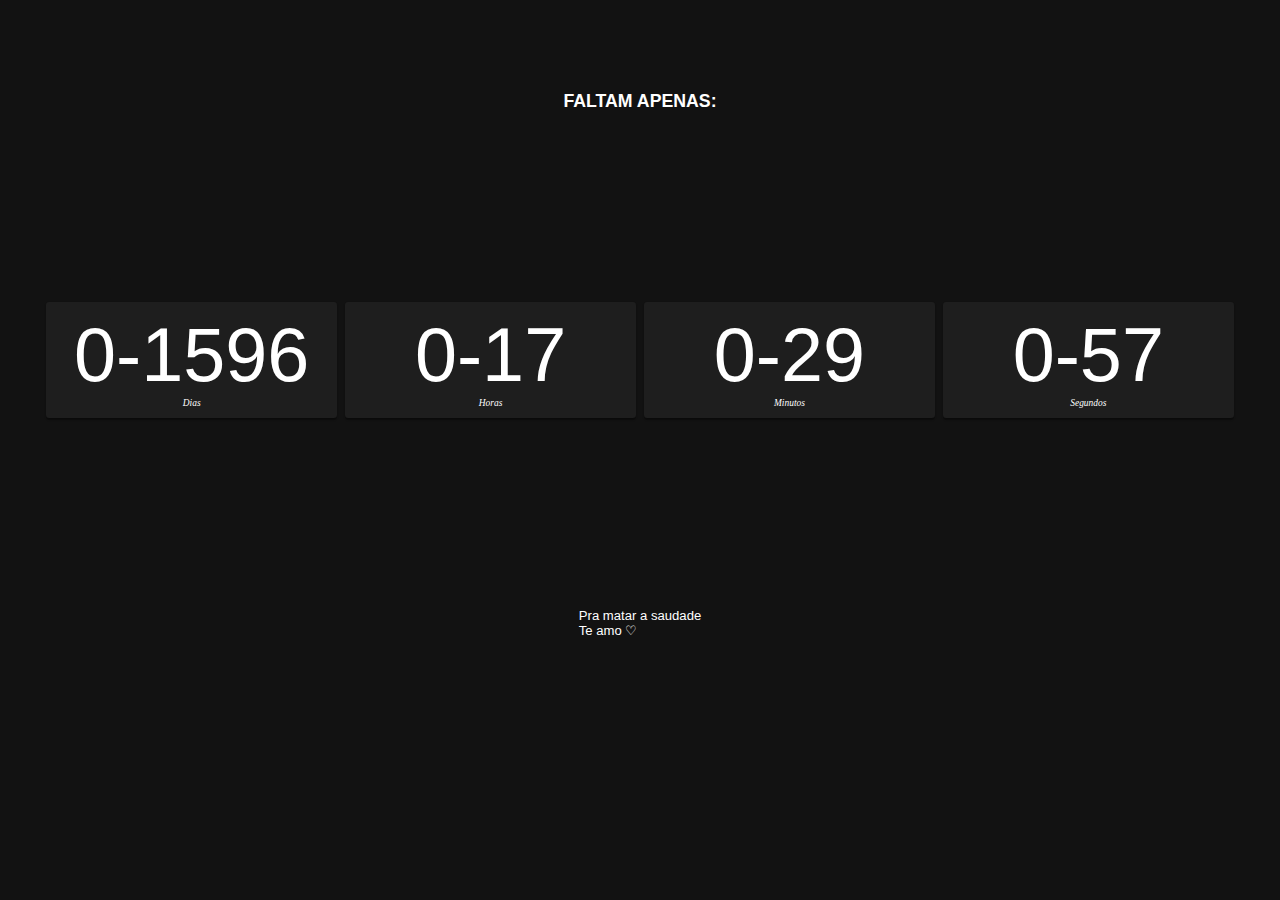
==== index.html @ 662ff64b "Update index.html" ====
<!DOCTYPE html>
<html lang="pt-br">
<head>
    <meta charset="UTF-8">
    <meta http-equiv="X-UA-Compatible" content="IE=edge">
    <meta name="viewport" content="width=device-width, initial-scale=1.0">
    <link rel="stylesheet" href="css/style.css">
    <title>Faltam apenas...</title>
</head>
<body>

    <div class="title">
        <h2>
            Faltam apenas:
        </h2>
    </div>
    <ul class="countdown">
        <li>
            <span data-time></span>
            <div>Dias</div>
        </li>
        <li>
            <span data-time></span>
            <div>Horas</div>
        </li>
        <li>
            <span data-time></span>
            <div>Minutos</div>
        </li>
        <li>
            <span data-time></span>
            <div>Segundos</div>
        </li>
    </ul>
    <!--
    <div class="footer">
        <p> pra gente matar a saudade </p>
    </div> -->
    
    <div class="footer"> Pra matar a saudade <br> Te amo &#x2661; </div>
    <script type="module" src="./js/script.js"></script>
</body>
</html>
---- css/style.css ----
* {
    margin: 0px;
    padding: 0px;
    zoom: 90%;
}

li {
    list-style: none;
}

body {
    height: 100vh;
    background: #121212;
    display: grid;
    align-items: center;
}

.countdown {
    display: grid;
    grid-template-columns: repeat(auto-fit, minmax(280px, 400px));
    justify-content: center;
    gap: 10px;
    padding: 10px;
}

.countdown li {
    font-family: Georgia, 'Times New Roman', Times, serif;
    font-style: italic;
    padding: 1rem;
    color: white;
    background: #1e1e1e;
    border-radius: 5px;
    box-shadow: 0 2px 2px rgba(0, 0, 0, 0.4);
    text-align: center;
}

.countdown li span {
    font-family: Arial, Helvetica, sans-serif;
    font-style: normal;
    font-size: 8rem;
}

.title {
    display: grid;
    align-items: center;
    justify-content: center;
    font-family: Arial, Helvetica, sans-serif;
    font-size: large;
    text-transform: uppercase;
    color: white;
}

.footer {
    display: grid;
    align-items: center;
    justify-content: center;
    font-family: Arial, Helvetica, sans-serif;
    font-size: large;
    color: white;
}
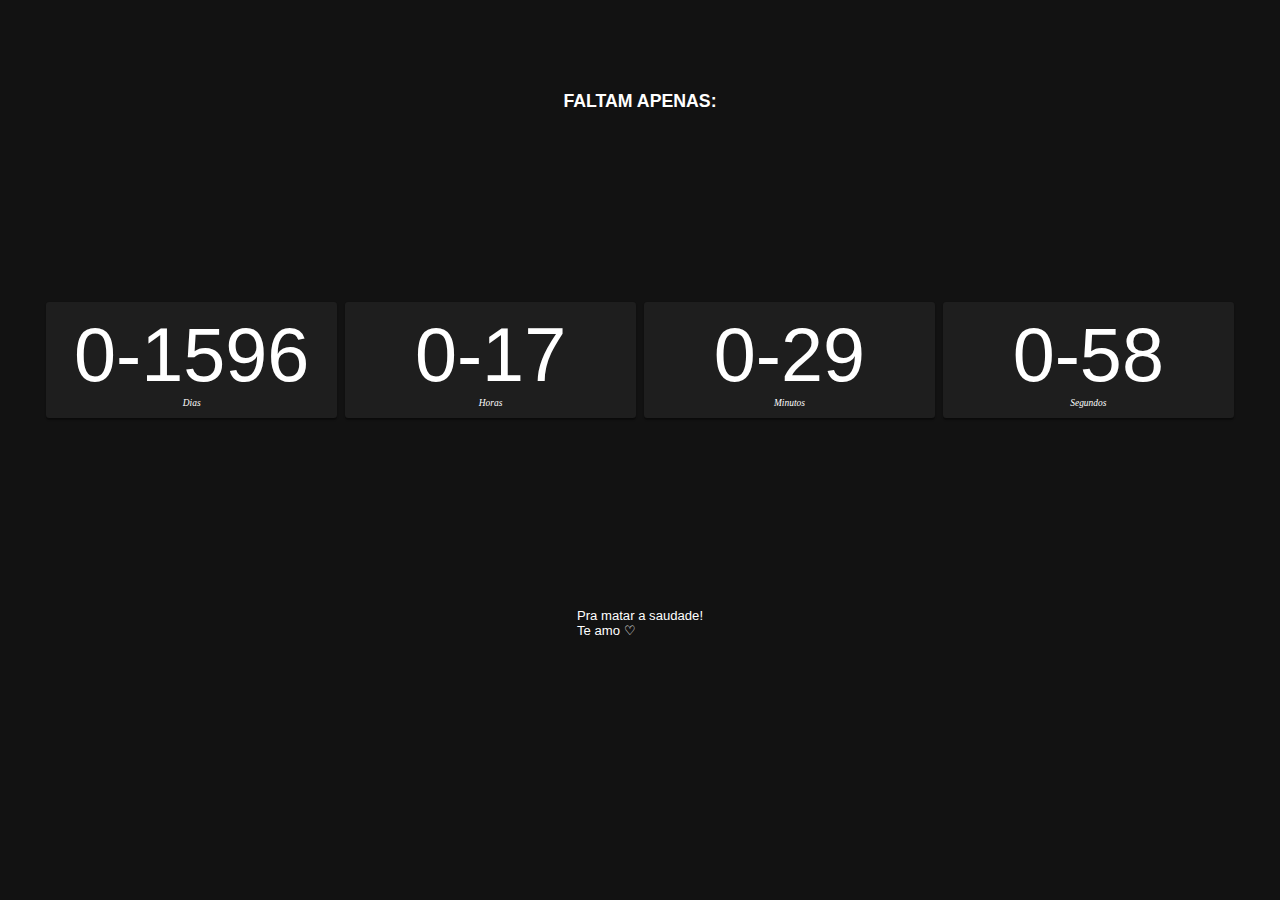
==== commit 2b21c350: "Update index.html" ====
--- a/index.html
+++ b/index.html
@@ -37,7 +37,7 @@
         <p> pra gente matar a saudade </p>
     </div> -->
     
-    <div class="footer"> Pra matar a saudade <br> Te amo &#x2661; </div>
+    <div class="footer"> Pra matar a saudade! <br> Te amo &#x2661; </div>
     <script type="module" src="./js/script.js"></script>
 </body>
 </html>
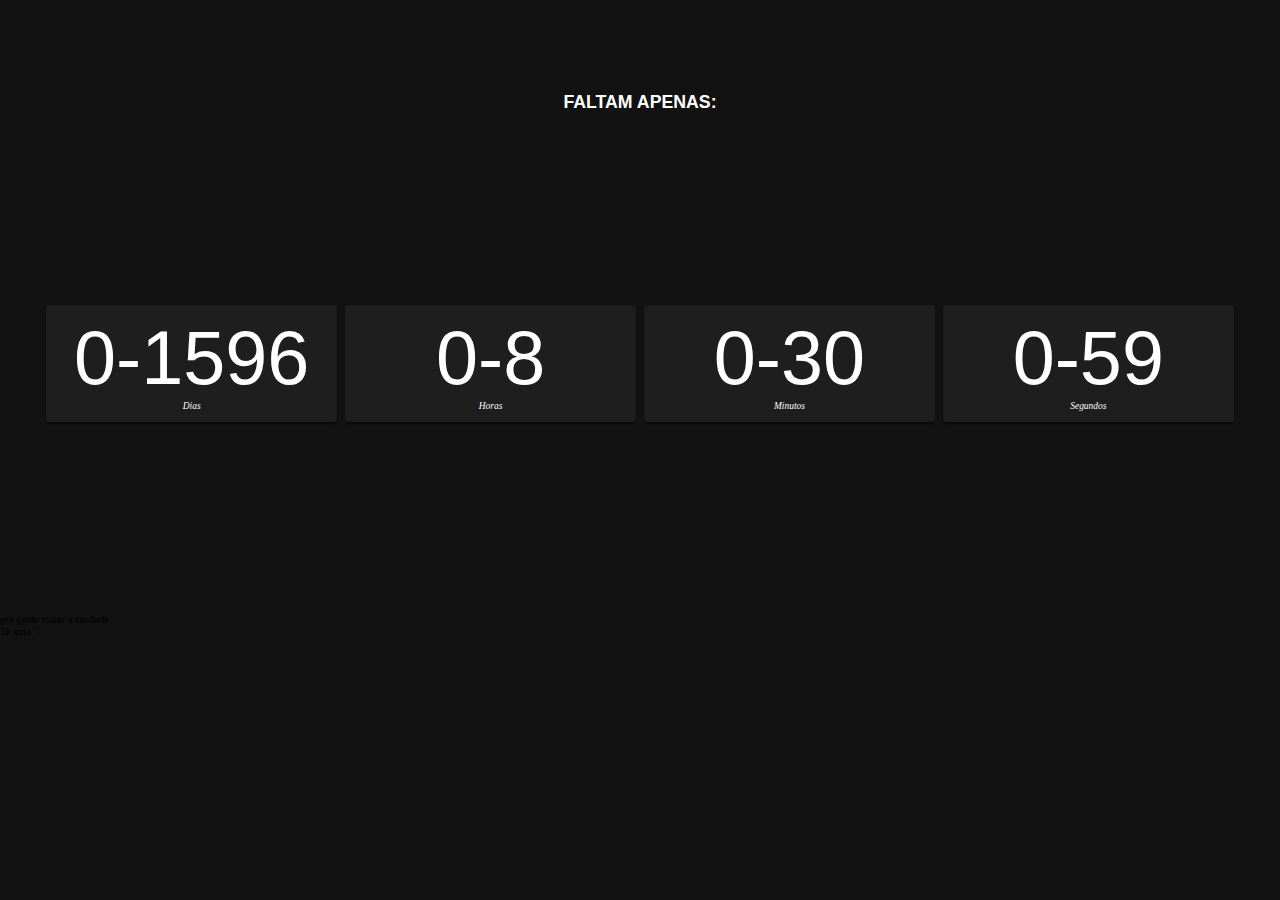
==== commit 3b3744ee: "Add files via upload" ====
--- a/index.html
+++ b/index.html
@@ -32,12 +32,10 @@
             <div>Segundos</div>
         </li>
     </ul>
-    <!--
-    <div class="footer">
-        <p> pra gente matar a saudade </p>
-    </div> -->
-    
-    <div class="footer"> Pra matar a saudade! <br> Te amo &#x2661; </div>
+    <div class="message">
+        <p>pra gente matar a saudade <br> Te amo &#x2661;</p>
+    </div>
+
     <script type="module" src="./js/script.js"></script>
 </body>
-</html>
+</html>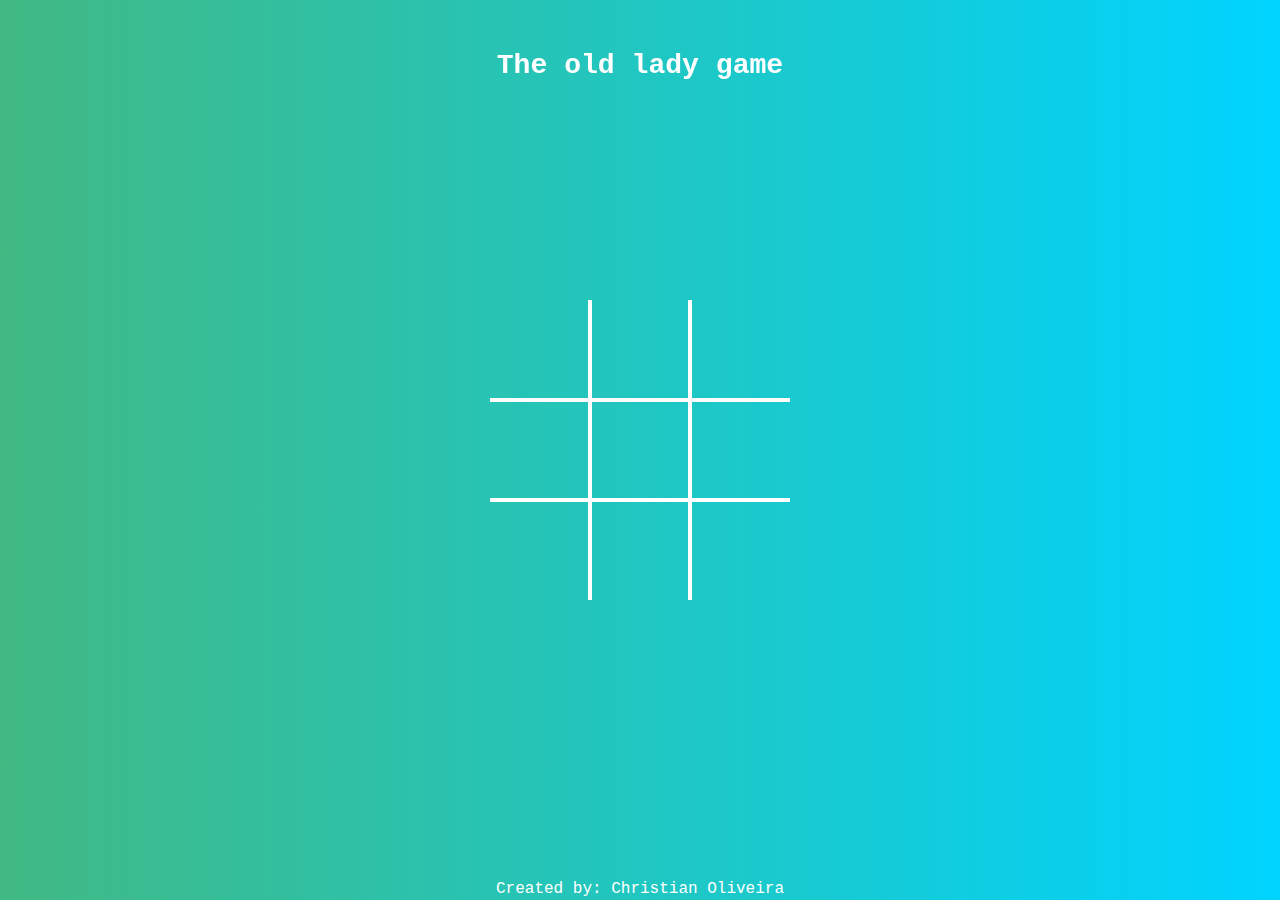
==== commit 4a0e8a49: "Add files via upload" ====
--- a/index.html
+++ b/index.html
@@ -1,41 +1,38 @@
 <!DOCTYPE html>
-<html lang="pt-br">
+<html lang="en">
 <head>
     <meta charset="UTF-8">
     <meta http-equiv="X-UA-Compatible" content="IE=edge">
     <meta name="viewport" content="width=device-width, initial-scale=1.0">
+    <title>The old lady game!</title>
     <link rel="stylesheet" href="css/style.css">
-    <title>Faltam apenas...</title>
 </head>
 <body>
-
-    <div class="title">
-        <h2>
-            Faltam apenas:
-        </h2>
+    
+    <div class="header">
+        <h3>The old lady game</h3>
     </div>
-    <ul class="countdown">
-        <li>
-            <span data-time></span>
-            <div>Dias</div>
-        </li>
-        <li>
-            <span data-time></span>
-            <div>Horas</div>
-        </li>
-        <li>
-            <span data-time></span>
-            <div>Minutos</div>
-        </li>
-        <li>
-            <span data-time></span>
-            <div>Segundos</div>
-        </li>
-    </ul>
-    <div class="message">
-        <p>pra gente matar a saudade <br> Te amo &#x2661;</p>
+    <div class="board" data-board>
+        <div class="cell" data-cell></div>
+        <div class="cell" data-cell></div>
+        <div class="cell" data-cell></div>
+        <div class="cell" data-cell></div>
+        <div class="cell" data-cell></div>
+        <div class="cell" data-cell></div>
+        <div class="cell" data-cell></div>
+        <div class="cell" data-cell></div>
+        <div class="cell" data-cell></div>
+    </div>
+    
+    <div class="footer">
+        <p>Created by: Christian Oliveira</p>
     </div>
 
-    <script type="module" src="./js/script.js"></script>
+    <div class="winning-message" data-winning-message>
+        <p class="winning-message-text" data-winning-message-text></p>
+        <button class="winning-message-button" data-restart-button>Reiniciar</button>
+    </div>
+    
+    <script src="js/scripts.js"></script>
 </body>
 </html>--- a/css/style.css
+++ b/css/style.css
@@ -1,60 +1,164 @@
 * {
-    margin: 0px;
-    padding: 0px;
-    zoom: 90%;
-}
-
-li {
-    list-style: none;
+    box-sizing: border-box;
+    padding: 0;
+    margin: 0;
+    /* border: 1px solid red;*/
 }
 
 body {
+    background: linear-gradient(90deg, rgba(65, 185, 131, 1) 0%, rgba(0, 212, 255,1) 100%);
     height: 100vh;
-    background: #121212;
-    display: grid;
-    align-items: center;
+    width: 100%;
 }
 
-.countdown {
-    display: grid;
-    grid-template-columns: repeat(auto-fit, minmax(280px, 400px));
+.header {
+    width: 100vw;
+    display: flex;
+    align-items: center;
     justify-content: center;
-    gap: 10px;
-    padding: 10px;
+    position: fixed;
+    top: 50px;
+    color: white;
+    font-family: 'Courier New', Courier, monospace;
+    font-size: 1.5rem;
 }
 
-.countdown li {
-    font-family: Georgia, 'Times New Roman', Times, serif;
-    font-style: italic;
-    padding: 1rem;
+.footer {
+    width: 100%;
+    display: flex;
+    position: relative;
+    align-items: center;
+    justify-items: center;
+    align-content: center;
+    justify-content: center;
+    font-family: 'Courier New', Courier, monospace;
     color: white;
-    background: #1e1e1e;
-    border-radius: 5px;
-    box-shadow: 0 2px 2px rgba(0, 0, 0, 0.4);
-    text-align: center;
+    bottom: 20px;
 }
 
-.countdown li span {
-    font-family: Arial, Helvetica, sans-serif;
-    font-style: normal;
-    font-size: 8rem;
+.board {
+    display: grid;
+    width: 100%;
+    height: 100%;
+    justify-content: center;
+    align-content: center;
+    justify-items: center;
+    align-items: center;
+    grid-template-columns: repeat(3, auto);
 }
 
-.title {
-    display: grid;
+.board.x .cell:not(.x):not(.circle):hover::after,
+.board.x .cell:not(.x):not(.circle):hover::before,
+.board.circle .cell:not(.x):not(.circle):hover::after,
+.board.circle .cell:not(.x):not(.circle):hover::before {
+    background: rgba(255, 255, 255, 0.3) !important;
+    cursor: pointer;
+}
+
+/* Célula */ 
+.cell {
+    width: 100px;
+    height: 100px;
+    border: 2px solid white;
+    display: flex;
+    justify-content: center;
     align-items: center;
+    position: relative;
+}
+
+.cell.x, 
+.cell.circle {
+    cursor: not-allowed;
+}
+
+.cell:nth-child(1),
+.cell:nth-child(2),
+.cell:nth-child(3) {
+    border-top: none;
+}
+.cell:nth-child(1),
+.cell:nth-child(4),
+.cell:nth-child(7) {
+    border-left: none;
+}
+.cell:nth-child(3),
+.cell:nth-child(6),
+.cell:nth-child(9) {
+    border-right: none;
+}
+.cell:nth-child(7),
+.cell:nth-child(8),
+.cell:nth-child(9) {
+    border-bottom: none;
+}
+
+/* X */
+.cell.x::before,
+.cell.x::after,
+.board.x .cell:not(.x):not(.circle):hover::after,
+.board.x .cell:not(.x):not(.circle):hover::before{
+    content: "";
+    height: calc(100px*0.15);
+    width: calc(100px*0.9);
+    background: white;
+    position: absolute;
+}
+.cell.x::before,
+.board.x .cell:not(.x):not(.circle):hover::before {
+    transform: rotate(45deg);
+}
+.cell.x::after,
+.board.x .cell:not(.x):not(.circle):hover::after {
+    transform: rotate(-45deg);
+}
+
+/* circle */
+.cell.circle::before,
+.cell.circle::after,
+.board.circle .cell:not(.x):not(.circle):hover::after,
+.board.circle .cell:not(.x):not(.circle):hover::before {
+    content: "";
+    height: calc(100px*0.9);
+    width: calc(100px*0.9);
+    background: white;
+    position: absolute;
+    border-radius: 50%;
+}
+
+.winning-message {
+    display: none;
+    position: fixed;
+    top: 0;
+    left: 0;
+    right: 0;
+    bottom: 0;
     justify-content: center;
-    font-family: Arial, Helvetica, sans-serif;
-    font-size: large;
-    text-transform: uppercase;
+    align-items: center;
+    background-color: rgba(0, 0, 0, 0.8);
+    flex-direction: column;
+}
+
+.winning-message-button {
+    font-size: 2.5rem;
+    background-color: rgba(65, 185, 131, 1);
+    padding: 10px 15px;
+    cursor: pointer;
+    border-radius: 5px;
+    border: none;
+    margin-top: 16px;
     color: white;
 }
 
-.footer {
-    display: grid;
-    align-items: center;
-    justify-content: center;
-    font-family: Arial, Helvetica, sans-serif;
-    font-size: large;
+.winning-message-button:hover {
+    background-color: white;
+    color: rgba(65, 185, 131, 1);
+}
+
+.winning-message-text {
     color: white;
+    font-size: 5rem;
 }
+
+.show-winning-message {
+    display: flex;
+}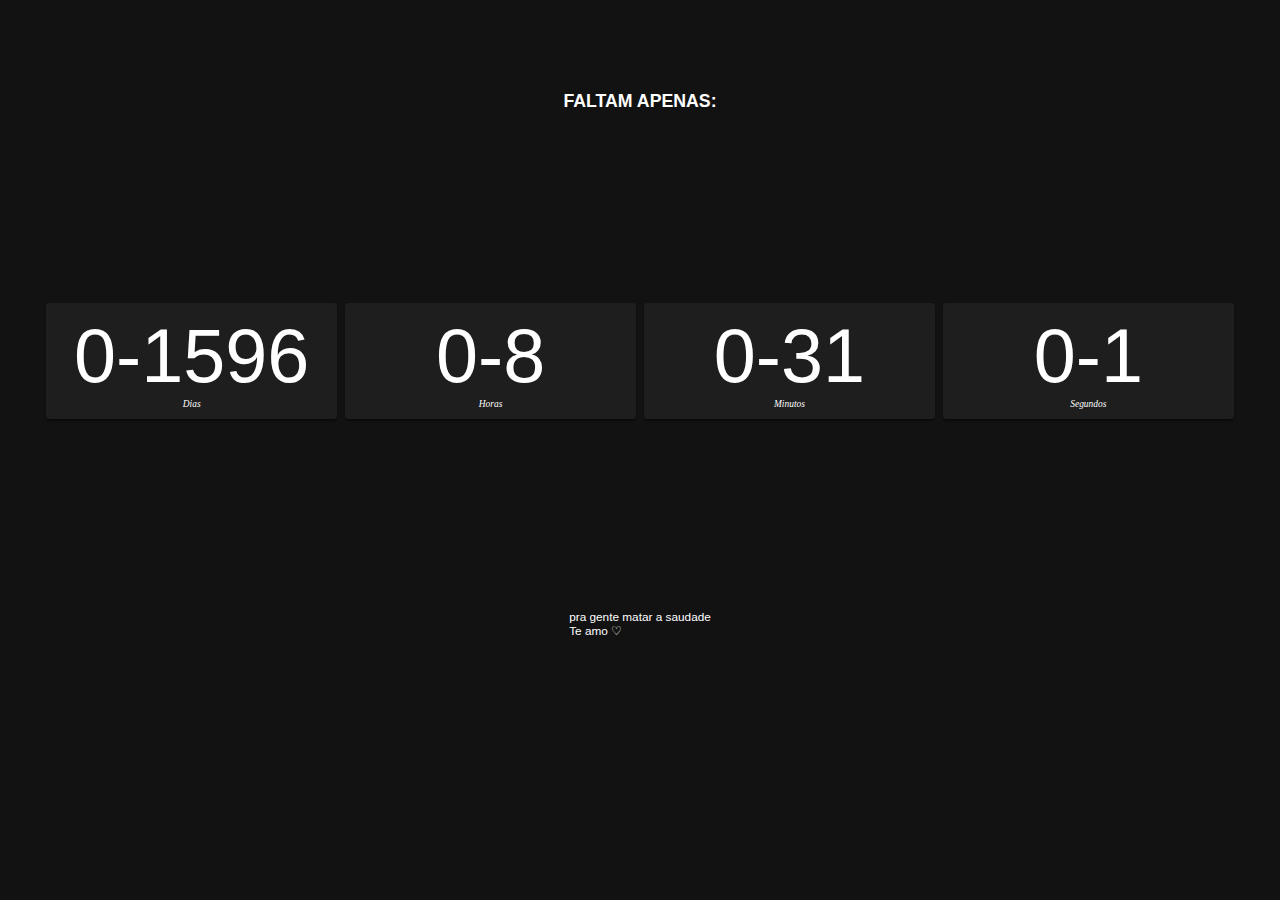
==== commit c23b009f: "Add files via upload" ====
--- a/index.html
+++ b/index.html
@@ -1,38 +1,43 @@
 <!DOCTYPE html>
-<html lang="en">
+<html lang="pt-br">
 <head>
     <meta charset="UTF-8">
     <meta http-equiv="X-UA-Compatible" content="IE=edge">
     <meta name="viewport" content="width=device-width, initial-scale=1.0">
-    <title>The old lady game!</title>
     <link rel="stylesheet" href="css/style.css">
+    <title>Faltam apenas...</title>
 </head>
 <body>
-    
-    <div class="header">
-        <h3>The old lady game</h3>
-    </div>
-    <div class="board" data-board>
-        <div class="cell" data-cell></div>
-        <div class="cell" data-cell></div>
-        <div class="cell" data-cell></div>
-        <div class="cell" data-cell></div>
-        <div class="cell" data-cell></div>
-        <div class="cell" data-cell></div>
-        <div class="cell" data-cell></div>
-        <div class="cell" data-cell></div>
-        <div class="cell" data-cell></div>
-    </div>
-    
-    <div class="footer">
-        <p>Created by: Christian Oliveira</p>
+
+    <div class="title">
+        <h2>
+            Faltam apenas:
+        </h2>
     </div>
 
-    <div class="winning-message" data-winning-message>
-        <p class="winning-message-text" data-winning-message-text></p>
-        <button class="winning-message-button" data-restart-button>Reiniciar</button>
+    <ul class="countdown">
+        <li>
+            <span data-time></span>
+            <div>Dias</div>
+        </li>
+        <li>
+            <span data-time></span>
+            <div>Horas</div>
+        </li>
+        <li>
+            <span data-time></span>
+            <div>Minutos</div>
+        </li>
+        <li>
+            <span data-time></span>
+            <div>Segundos</div>
+        </li>
+    </ul>
+    
+    <div class="message">
+        <p>pra gente matar a saudade <br> Te amo &#x2661;</p>
     </div>
-    
-    <script src="js/scripts.js"></script>
+
+    <script type="module" src="./js/script.js"></script>
 </body>
 </html>--- a/css/style.css
+++ b/css/style.css
@@ -1,164 +1,72 @@
 * {
-    box-sizing: border-box;
-    padding: 0;
-    margin: 0;
-    /* border: 1px solid red;*/
+    margin: 0px;
+    padding: 0px;
+    zoom: 90%;
+}
+
+li {
+    list-style: none;
 }
 
 body {
-    background: linear-gradient(90deg, rgba(65, 185, 131, 1) 0%, rgba(0, 212, 255,1) 100%);
     height: 100vh;
-    width: 100%;
+    background: #121212;
+    display: grid;
+    align-items: center;
 }
 
-.header {
-    width: 100vw;
+.countdown {
+    display: grid;
+    grid-template-columns: repeat(auto-fit, minmax(280px, 400px));
+    justify-content: center;
+    gap: 10px;
+    padding: 10px;
+}
+
+.countdown li {
+    font-family: Georgia, 'Times New Roman', Times, serif;
+    font-style: italic;
+    padding: 1rem;
+    color: white;
+    background: #1e1e1e;
+    border-radius: 5px;
+    box-shadow: 0 2px 2px rgba(0, 0, 0, 0.4);
+    text-align: center;
+}
+
+.countdown li span {
+    font-family: Arial, Helvetica, sans-serif;
+    font-style: normal;
+    font-size: 8rem;
+}
+
+.title {
+    display: grid;
+    align-items: center;
+    justify-content: center;
+    font-family: Arial, Helvetica, sans-serif;
+    font-size: large;
+    text-transform: uppercase;
+    color: white;
+}
+
+.message {
+    display: grid;
+    align-items: center;
+    justify-content: center;
+    font-family: Arial, Helvetica, sans-serif;
+    font-size: large;
+    color: white;
+}
+
+.footer {
     display: flex;
     align-items: center;
     justify-content: center;
-    position: fixed;
-    top: 50px;
-    color: white;
-    font-family: 'Courier New', Courier, monospace;
-    font-size: 1.5rem;
+    font-family: Arial, Helvetica, sans-serif;
+    font-size: large;
 }
 
-.footer {
-    width: 100%;
-    display: flex;
-    position: relative;
-    align-items: center;
-    justify-items: center;
-    align-content: center;
-    justify-content: center;
-    font-family: 'Courier New', Courier, monospace;
-    color: white;
-    bottom: 20px;
-}
-
-.board {
-    display: grid;
-    width: 100%;
-    height: 100%;
-    justify-content: center;
-    align-content: center;
-    justify-items: center;
-    align-items: center;
-    grid-template-columns: repeat(3, auto);
-}
-
-.board.x .cell:not(.x):not(.circle):hover::after,
-.board.x .cell:not(.x):not(.circle):hover::before,
-.board.circle .cell:not(.x):not(.circle):hover::after,
-.board.circle .cell:not(.x):not(.circle):hover::before {
-    background: rgba(255, 255, 255, 0.3) !important;
-    cursor: pointer;
-}
-
-/* Célula */ 
-.cell {
-    width: 100px;
-    height: 100px;
-    border: 2px solid white;
-    display: flex;
-    justify-content: center;
-    align-items: center;
-    position: relative;
-}
-
-.cell.x, 
-.cell.circle {
-    cursor: not-allowed;
-}
-
-.cell:nth-child(1),
-.cell:nth-child(2),
-.cell:nth-child(3) {
-    border-top: none;
-}
-.cell:nth-child(1),
-.cell:nth-child(4),
-.cell:nth-child(7) {
-    border-left: none;
-}
-.cell:nth-child(3),
-.cell:nth-child(6),
-.cell:nth-child(9) {
-    border-right: none;
-}
-.cell:nth-child(7),
-.cell:nth-child(8),
-.cell:nth-child(9) {
-    border-bottom: none;
-}
-
-/* X */
-.cell.x::before,
-.cell.x::after,
-.board.x .cell:not(.x):not(.circle):hover::after,
-.board.x .cell:not(.x):not(.circle):hover::before{
-    content: "";
-    height: calc(100px*0.15);
-    width: calc(100px*0.9);
-    background: white;
-    position: absolute;
-}
-.cell.x::before,
-.board.x .cell:not(.x):not(.circle):hover::before {
-    transform: rotate(45deg);
-}
-.cell.x::after,
-.board.x .cell:not(.x):not(.circle):hover::after {
-    transform: rotate(-45deg);
-}
-
-/* circle */
-.cell.circle::before,
-.cell.circle::after,
-.board.circle .cell:not(.x):not(.circle):hover::after,
-.board.circle .cell:not(.x):not(.circle):hover::before {
-    content: "";
-    height: calc(100px*0.9);
-    width: calc(100px*0.9);
-    background: white;
-    position: absolute;
-    border-radius: 50%;
-}
-
-.winning-message {
-    display: none;
-    position: fixed;
-    top: 0;
-    left: 0;
-    right: 0;
-    bottom: 0;
-    justify-content: center;
-    align-items: center;
-    background-color: rgba(0, 0, 0, 0.8);
-    flex-direction: column;
-}
-
-.winning-message-button {
-    font-size: 2.5rem;
-    background-color: rgba(65, 185, 131, 1);
-    padding: 10px 15px;
-    cursor: pointer;
-    border-radius: 5px;
-    border: none;
-    margin-top: 16px;
-    color: white;
-}
-
-.winning-message-button:hover {
-    background-color: white;
-    color: rgba(65, 185, 131, 1);
-}
-
-.winning-message-text {
-    color: white;
-    font-size: 5rem;
-}
-
-.show-winning-message {
-    display: flex;
+.text {
+    width: 200px;
 }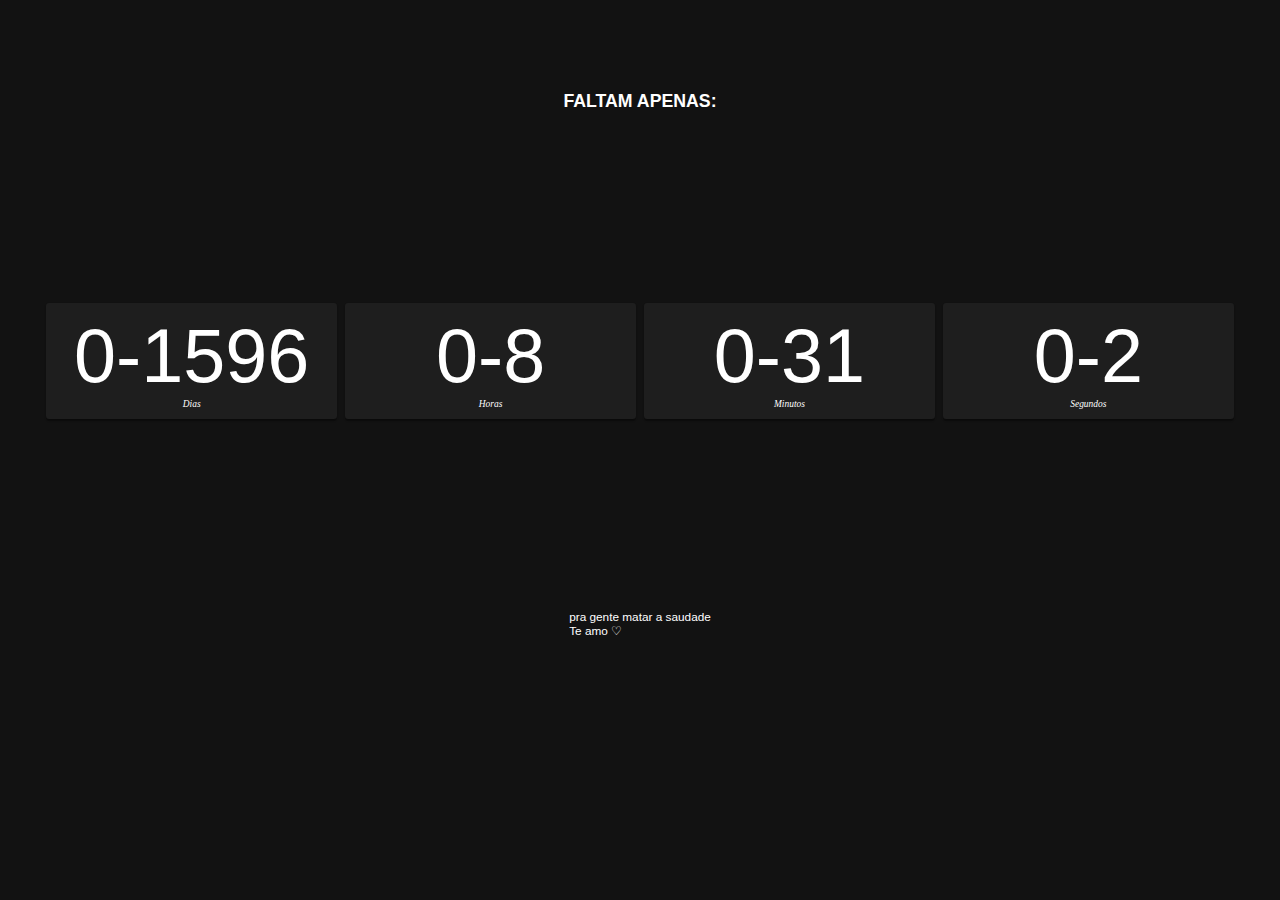
==== commit 6a891169: "Add files via upload" ====
--- a/index.html
+++ b/index.html
@@ -5,6 +5,7 @@
     <meta http-equiv="X-UA-Compatible" content="IE=edge">
     <meta name="viewport" content="width=device-width, initial-scale=1.0">
     <link rel="stylesheet" href="css/style.css">
+    <link rel="shortcut icon" type="imagex/png" href="./cronometro.ico">
     <title>Faltam apenas...</title>
 </head>
 <body>
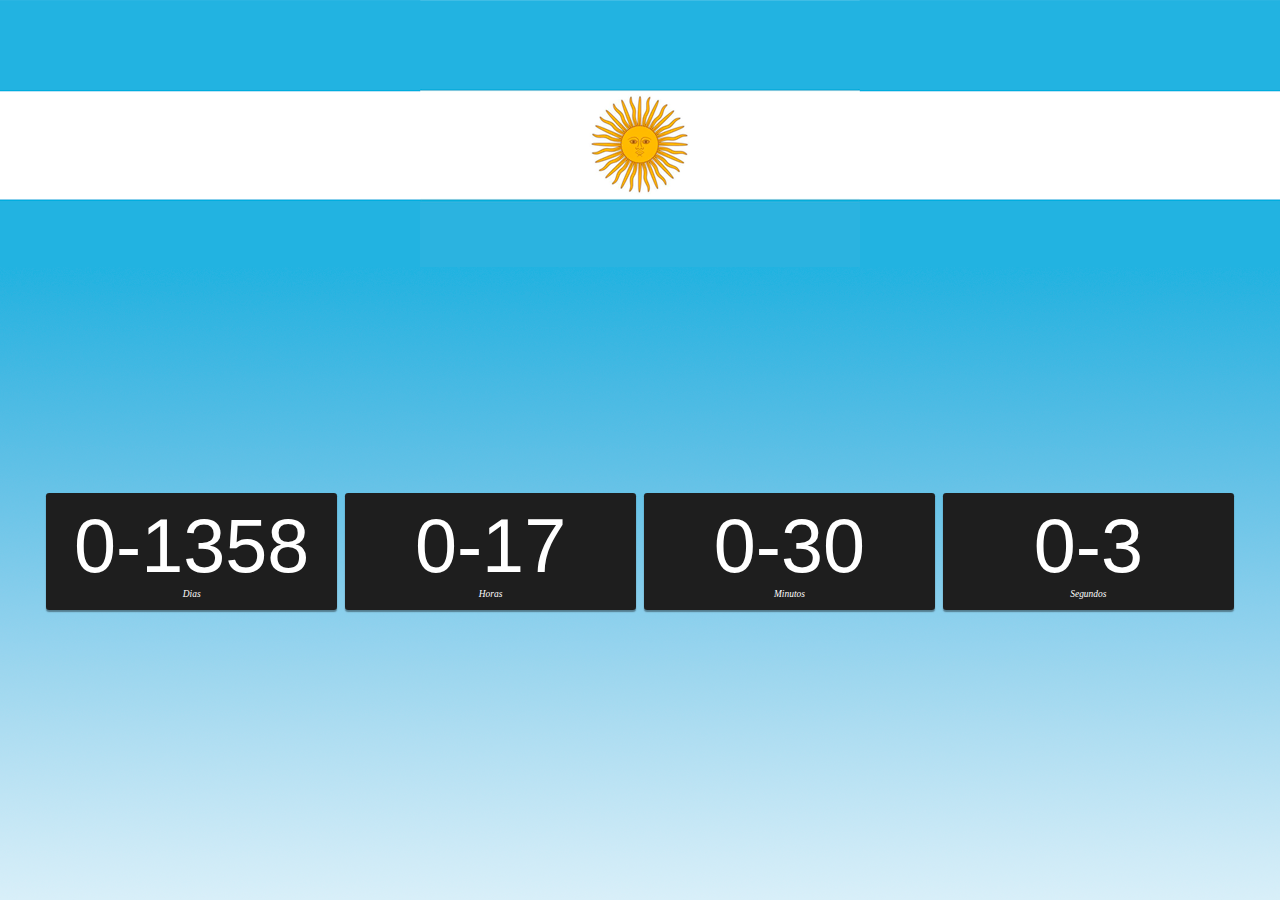
==== commit 83938cb1: "Add files via upload" ====
--- a/index.html
+++ b/index.html
@@ -10,11 +10,15 @@
 </head>
 <body>
 
-    <div class="title">
+    <!-- <div class="title">
         <h2>
             Faltam apenas:
         </h2>
-    </div>
+    </div> -->
+
+    <di class="title">
+        <br><br><br><br><br><br><br><br><br><br>
+    </di>
 
     <ul class="countdown">
         <li>
@@ -35,9 +39,6 @@
         </li>
     </ul>
     
-    <div class="message">
-        <p>pra gente matar a saudade <br> Te amo &#x2661;</p>
-    </div>
 
     <script type="module" src="./js/script.js"></script>
 </body>
--- a/css/style.css
+++ b/css/style.css
@@ -10,7 +10,9 @@
 
 body {
     height: 100vh;
-    background: #121212;
+    background-image: url(/images/background_flag.png);
+    background-position: top;
+    /* background: #121212; */
     display: grid;
     align-items: center;
 }
@@ -47,7 +49,7 @@
     font-family: Arial, Helvetica, sans-serif;
     font-size: large;
     text-transform: uppercase;
-    color: white;
+    color: rgb(0, 0, 0);
 }
 
 .message {
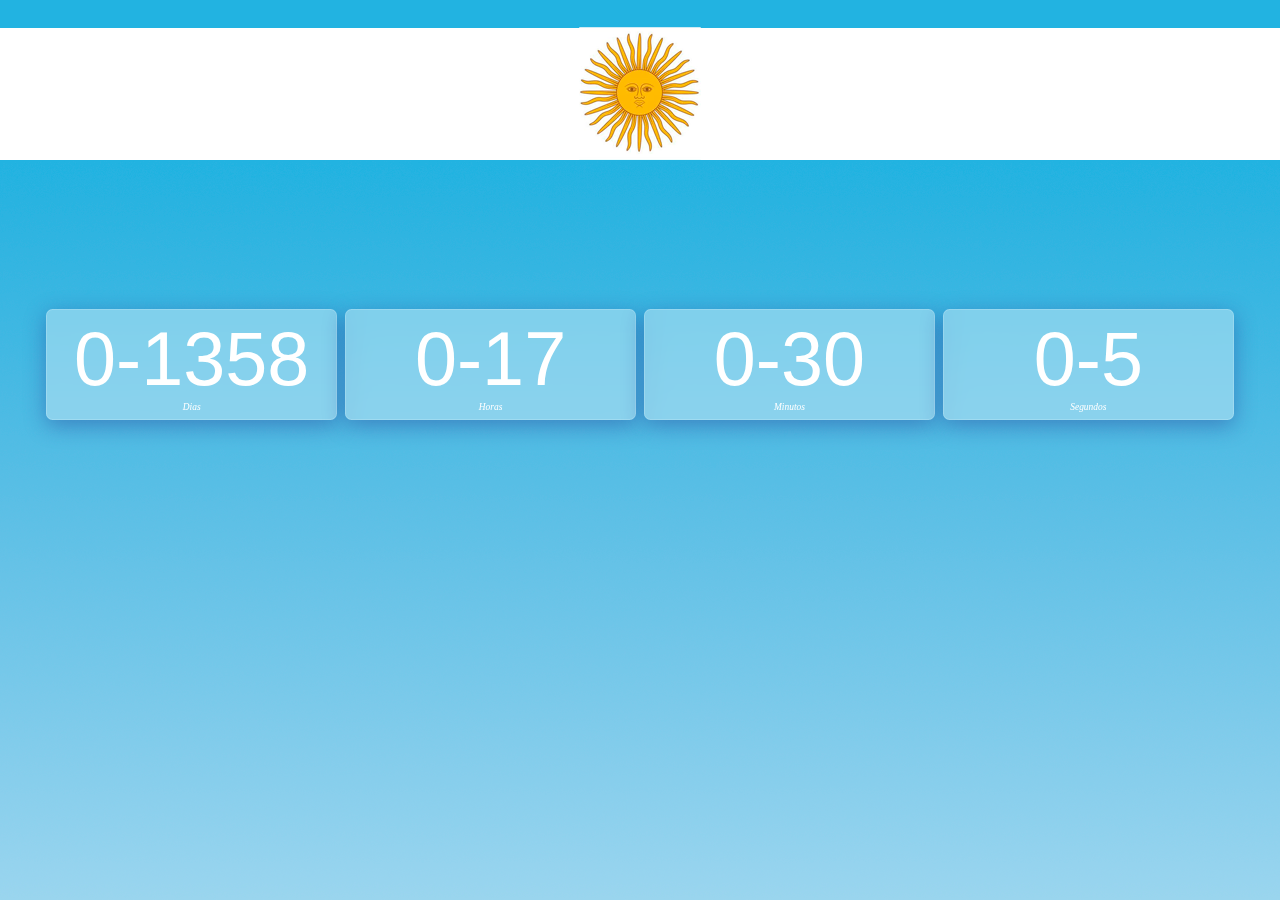
==== commit 86336b40: "Add files via upload" ====
--- a/index.html
+++ b/index.html
@@ -16,9 +16,9 @@
         </h2>
     </div> -->
 
-    <di class="title">
+    <!-- <di class="title">
         <br><br><br><br><br><br><br><br><br><br>
-    </di>
+    </di> -->
 
     <ul class="countdown">
         <li>
--- a/css/style.css
+++ b/css/style.css
@@ -10,22 +10,24 @@
 
 body {
     height: 100vh;
-    background-image: url(/images/background_flag.png);
+    /* background-image: url(/images/background_flag_new.png); */
+    background-image: url(/images/test_backgroud.png);
     background-position: top;
-    /* background: #121212; */
+    background-repeat: no-repeat;
     display: grid;
-    align-items: center;
 }
 
 .countdown {
     display: grid;
     grid-template-columns: repeat(auto-fit, minmax(280px, 400px));
     justify-content: center;
+    align-content: center;
     gap: 10px;
     padding: 10px;
 }
 
-.countdown li {
+/* normal effect */
+/* .countdown li {
     font-family: Georgia, 'Times New Roman', Times, serif;
     font-style: italic;
     padding: 1rem;
@@ -33,6 +35,21 @@
     background: #1e1e1e;
     border-radius: 5px;
     box-shadow: 0 2px 2px rgba(0, 0, 0, 0.4);
+    text-align: center;
+} */
+
+/* glass effect */
+.countdown li {
+    font-family: Georgia, 'Times New Roman', Times, serif;
+    font-style: italic;
+    padding: 0.6rem;
+    color: white;
+    background: rgba( 255, 255, 255, 0.35 );
+    box-shadow: 0 8px 32px 0 rgba( 31, 38, 135, 0.37 );
+    backdrop-filter: blur( 13.5px );
+    -webkit-backdrop-filter: blur( 13.5px );
+    border-radius: 10px;
+    border: 1px solid rgba( 255, 255, 255, 0.18 );
     text-align: center;
 }
 
